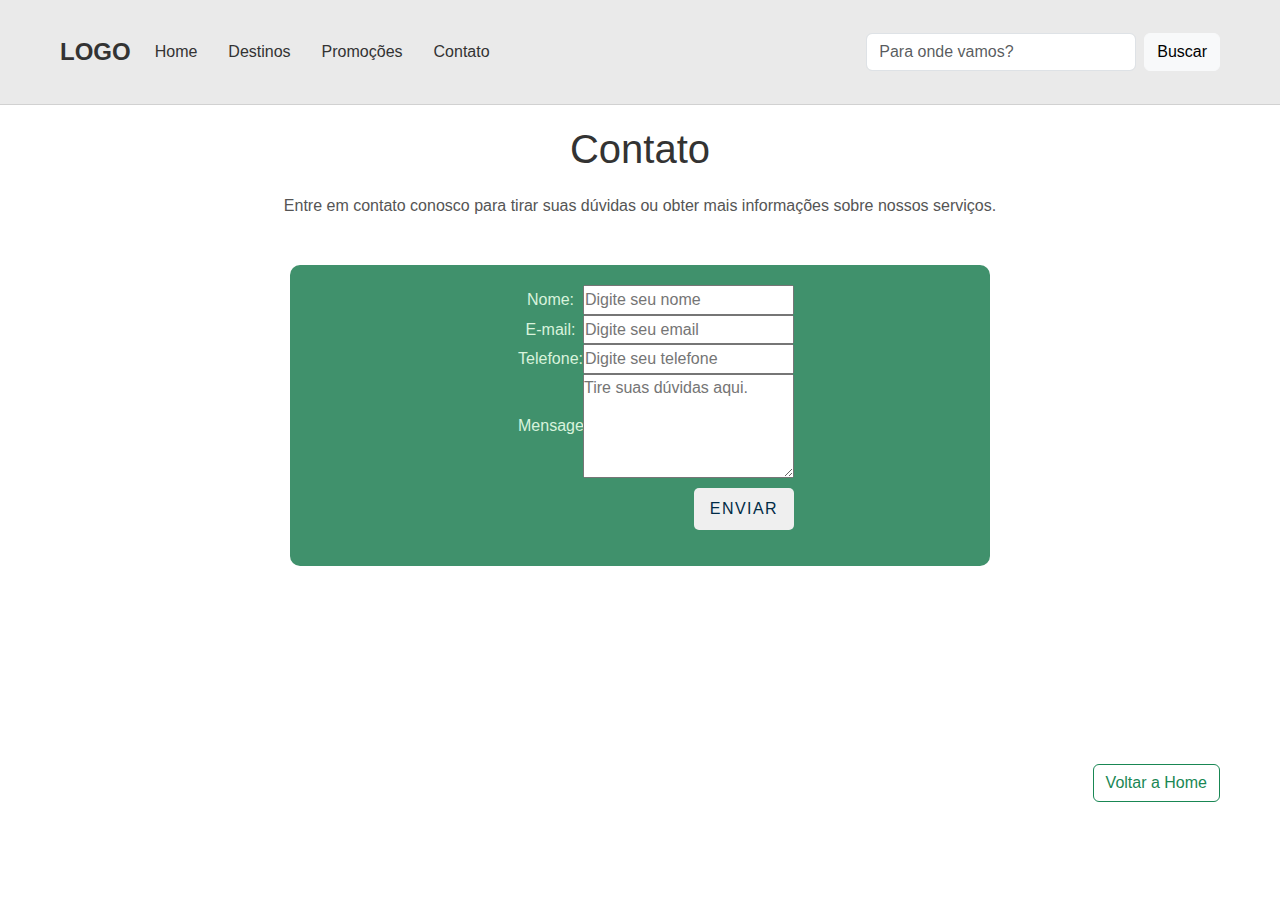
==== site/src/pages/contato/index.html @ a06727a3 "m" ====
<!DOCTYPE html>
<html lang="en">

<head>
  <meta charset="UTF-8">
  <meta name="viewport" content="width=device-width, initial-scale=1.0">
  <title>Viagens - Contato</title>
  <link rel="stylesheet" href="https://cdn.jsdelivr.net/npm/bootstrap@5.3.0/dist/css/bootstrap.min.css">
  <link rel="stylesheet" href="index.css">
</head>

<body>
  <!-- Navbar -->
  <nav class="navbar navbar-expand-lg navbar-light">
    <div class="container">
      <a class="navbar-brand" href="../../../index.html">LOGO</a>
      <button class="navbar-toggler" type="button" data-bs-toggle="collapse" data-bs-target="#navbarNav"
        aria-controls="navbarNav" aria-expanded="false" aria-label="Toggle navigation">
        <span class="navbar-toggler-icon"></span>
      </button>
      <div class="collapse navbar-collapse" id="navbarNav">
        <ul class="navbar-nav mr-auto">
          <li class="nav-item">
            <a class="nav-link" href="../../../index.html">Home</a>
          </li>
          <li class="nav-item">
            <a class="nav-link" href="../destino/index.html">Destinos</a>
          </li>
          <li class="nav-item">
            <a class="nav-link" href="../promocoes/index.html">Promoções</a>
          </li>
          <li class="nav-item">
            <a class="nav-link" href="#">Contato</a>
          </li>
        </ul>
        <div class="col">
          <form class="d-flex offset-md-6 ">
            <input class="form-control me-2" type="search" placeholder="Para onde vamos?" aria-label="Pesquisar">
            <button class="btn btn-light" type="submit">Buscar</button>
          </form>
        </div>
      </div>
    </div>
  </nav>

  <!-- Conteúdo da Página Contato -->
  <div class="container text-center">
    <h1>Contato</h1>
    <p>Entre em contato conosco para tirar suas dúvidas ou obter mais informações sobre nossos serviços.</p>
  </div>

  <main>
    <section class="fundo container-lg">
      <section>
        <form>
          <ul class="form">
            <li>
              <label for="name">Nome:</label>
              <input type="text" id="name" placeholder="Digite seu nome">
            </li>
            <li>
              <label for="email">E-mail:</label>
              <input type="email" id="email" placeholder="Digite seu email ">
            </li>
            <li>
              <label for="phone">Telefone:</label>
              <input type="tel" id="tel" placeholder="Digite seu telefone">
            </li>
            <li>
              <label for="message">Mensagem:</label>
              <textarea rows="4" id="mensagem" placeholder="Tire suas dúvidas aqui."></textarea>
            </li>
            <li>
              <button class="button" type="submit"><a href="">Enviar</a></button>
            </li>
          </ul>
        </form>
      </section>
    </section>
  </main>
  <!-- Rodapé -->
  <br><br><br><br><br><br><br>
  <footer class="footer text-end">
    <div class="container">
      <a href="../../../index.html" class="btn btn-outline-success">Voltar a Home</a>
    </div>
  </footer>

  <script src="https://cdn.jsdelivr.net/npm/bootstrap@5.3.0/dist/js/bootstrap.bundle.min.js"></script>
</body>

</html>
---- site/src/pages/contato/index.css ----
* {
    font-family: Arial, sans-serif;
    line-height: 1.6;
    margin: 0;
    padding: 0;
    list-style: none;
  }
  main {
    display: flex;
    flex-wrap: wrap;
    justify-content: center;
    text-align: center;
    padding: 10px;
  }

  .container {
    max-width: 1200px;
    margin: 0 auto;
    padding: 20px;

  }
  
  /* Estilos Navbar */
  .navbar {
    background-color: rgba(65, 64, 66, 0.11);
    border-bottom: 1px solid #d1d1d1;
  }
  
  .navbar-brand {
    font-size: 1.5rem;
    font-weight: bold;
    color: #333;
  }
  
  .navbar-nav .nav-item {
    margin-right: 15px;
  }
  
  .nav-link {
    color: #333;
  }
  
  /* Estilos para os Títulos */
  h1, h2, h3 {
    color: #333;
    margin-bottom: 20px;
  }
  
  /* Estilos para o Conteúdo */
  p {
    color: #555;
  }
  
  /* Estilos para os Botões */
  .btn-primary {
    background-color: #007bff;
    border: none;
  }
  
  .btn-primary:hover {
    background-color: #0056b3;
  }
  
  /* Estilos para Links */
  a {
    color: #007bff;
    text-decoration: none;
  }
  
  a:hover {
    color: #0056b3;
    text-decoration: underline;
  }

  .form li {
    display: flex;
    flex-wrap: wrap;
    align-items:center;
      
  }
  
  .fundo h2 {
    color: #012b46;
    
  }
  
  .form>li>label,
  .form li p {
    flex: 1 0 120px;
    max-width: 65px;
    color: #d8f3dc;
    
  }
  
  .form>li>label+* {
    flex: 1 0 200px;
  }
  
  .form li button {
    margin-top: 10px;
    margin-left: auto;
    padding: 8px 16px;
    border: none;
    color: #012b46;
    text-transform: uppercase;
    letter-spacing: .09em;
    border-radius: 5px;
    text-decoration: none;
    list-style: none;
    
  }
  
  .form li button a {
    text-decoration: none;
    list-style: none;
    color: #012b46;
  }
  
  .fundo {
    display: flex;
    position: static;
    flex-wrap: wrap;
    border-radius: 10px;
    justify-content: center;
    width: 700px;
    padding: 20px;
    background-color: #40916c;
    
  }
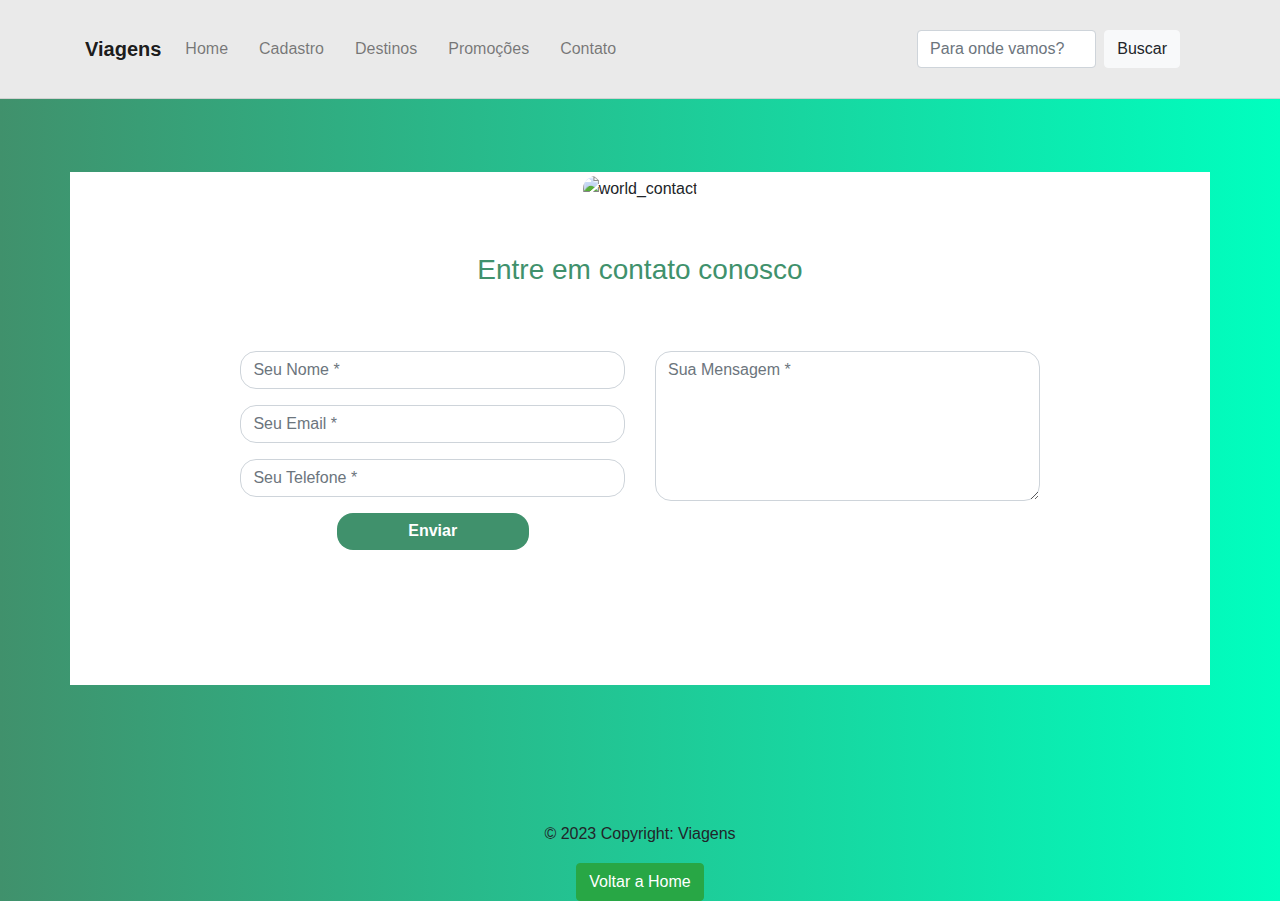
==== commit 4a031d38: "att paginas" ====
--- a/site/src/pages/contato/index.html
+++ b/site/src/pages/contato/index.html
@@ -7,13 +7,17 @@
   <title>Viagens - Contato</title>
   <link rel="stylesheet" href="https://cdn.jsdelivr.net/npm/bootstrap@5.3.0/dist/css/bootstrap.min.css">
   <link rel="stylesheet" href="index.css">
+  <link href="//maxcdn.bootstrapcdn.com/bootstrap/4.1.1/css/bootstrap.min.css" rel="stylesheet" id="bootstrap-css">
+  
+
+
 </head>
 
 <body>
   <!-- Navbar -->
   <nav class="navbar navbar-expand-lg navbar-light">
     <div class="container">
-      <a class="navbar-brand" href="../../../index.html">LOGO</a>
+      <a class="navbar-brand" href="../../../index.html">Viagens</a>
       <button class="navbar-toggler" type="button" data-bs-toggle="collapse" data-bs-target="#navbarNav"
         aria-controls="navbarNav" aria-expanded="false" aria-label="Toggle navigation">
         <span class="navbar-toggler-icon"></span>
@@ -22,6 +26,9 @@
         <ul class="navbar-nav mr-auto">
           <li class="nav-item">
             <a class="nav-link" href="../../../index.html">Home</a>
+          </li>
+          <li class="nav-item">
+            <a class="nav-link" href="../cadastro/index.html">Cadastro</a>
           </li>
           <li class="nav-item">
             <a class="nav-link" href="../destino/index.html">Destinos</a>
@@ -44,46 +51,43 @@
   </nav>
 
   <!-- Conteúdo da Página Contato -->
-  <div class="container text-center">
-    <h1>Contato</h1>
-    <p>Entre em contato conosco para tirar suas dúvidas ou obter mais informações sobre nossos serviços.</p>
-  </div>
-
-  <main>
-    <section class="fundo container-lg">
-      <section>
-        <form>
-          <ul class="form">
-            <li>
-              <label for="name">Nome:</label>
-              <input type="text" id="name" placeholder="Digite seu nome">
-            </li>
-            <li>
-              <label for="email">E-mail:</label>
-              <input type="email" id="email" placeholder="Digite seu email ">
-            </li>
-            <li>
-              <label for="phone">Telefone:</label>
-              <input type="tel" id="tel" placeholder="Digite seu telefone">
-            </li>
-            <li>
-              <label for="message">Mensagem:</label>
-              <textarea rows="4" id="mensagem" placeholder="Tire suas dúvidas aqui."></textarea>
-            </li>
-            <li>
-              <button class="button" type="submit"><a href="">Enviar</a></button>
-            </li>
-          </ul>
-        </form>
-      </section>
-    </section>
+  <main class="contact">
+    <div class="container contact-form">
+      <div class="contact-image">
+        <img src="https://cdn.pixabay.com/photo/2020/03/27/07/22/plane-4972657_1280.png" alt="world_contact" />
+      </div>
+      <form method="">
+        <h3>Entre em contato conosco</h3>
+        <div class="row">
+          <div class="col-md-6">
+            <div class="form-group">
+              <input type="text" name="txtName" class="form-control" placeholder="Seu Nome *" value="" />
+            </div>
+            <div class="form-group">
+              <input type="text" name="txtEmail" class="form-control" placeholder="Seu Email *" value="" />
+            </div>
+            <div class="form-group">
+              <input type="text" name="txtPhone" class="form-control" placeholder="Seu Telefone *" value="" />
+            </div>
+            <div class="form-group">
+              <input type="submit" name="btnSubmit" class="btnContact" value="Enviar" />
+            </div>
+          </div>
+          <div class="col-md-6">
+            <div class="form-group">
+              <textarea name="txtMsg" class="form-control" placeholder="Sua Mensagem *"
+                style="width: 100%; height: 150px;"></textarea>
+            </div>
+          </div>
+        </div>
+      </form>
+    </div>
   </main>
   <!-- Rodapé -->
-  <br><br><br><br><br><br><br>
-  <footer class="footer text-end">
-    <div class="container">
-      <a href="../../../index.html" class="btn btn-outline-success">Voltar a Home</a>
-    </div>
+
+  <footer class="footer text-center">
+    <p>&copy; 2023 Copyright: Viagens</p>
+    <a href="../../../index.html" class="btn btn-success">Voltar a Home</a>
   </footer>
 
   <script src="https://cdn.jsdelivr.net/npm/bootstrap@5.3.0/dist/js/bootstrap.bundle.min.js"></script>
--- a/site/src/pages/contato/index.css
+++ b/site/src/pages/contato/index.css
@@ -1,129 +1,109 @@
 * {
-    font-family: Arial, sans-serif;
-    line-height: 1.6;
-    margin: 0;
-    padding: 0;
-    list-style: none;
-  }
-  main {
-    display: flex;
-    flex-wrap: wrap;
-    justify-content: center;
-    text-align: center;
-    padding: 10px;
-  }
+  font-family: Arial, sans-serif;
+  line-height: 1.6;
+  margin: 0;
+  padding: 0;
+  list-style: none;
+}
 
-  .container {
-    max-width: 1200px;
-    margin: 0 auto;
-    padding: 20px;
+main {
+  display: flex;
+  flex-wrap: wrap;
+  justify-content: center;
+  text-align: center;
+  padding: 10px;
+}
 
-  }
-  
-  /* Estilos Navbar */
-  .navbar {
-    background-color: rgba(65, 64, 66, 0.11);
-    border-bottom: 1px solid #d1d1d1;
-  }
-  
-  .navbar-brand {
-    font-size: 1.5rem;
-    font-weight: bold;
-    color: #333;
-  }
-  
-  .navbar-nav .nav-item {
-    margin-right: 15px;
-  }
-  
-  .nav-link {
-    color: #333;
-  }
-  
-  /* Estilos para os Títulos */
-  h1, h2, h3 {
-    color: #333;
-    margin-bottom: 20px;
-  }
-  
-  /* Estilos para o Conteúdo */
-  p {
-    color: #555;
-  }
-  
-  /* Estilos para os Botões */
-  .btn-primary {
-    background-color: #007bff;
-    border: none;
-  }
-  
-  .btn-primary:hover {
-    background-color: #0056b3;
-  }
-  
-  /* Estilos para Links */
-  a {
-    color: #007bff;
-    text-decoration: none;
-  }
-  
-  a:hover {
-    color: #0056b3;
-    text-decoration: underline;
-  }
+.container {
+  max-width: 1200px;
+  margin: 0 auto;
+  padding: 20px;
 
-  .form li {
-    display: flex;
-    flex-wrap: wrap;
-    align-items:center;
-      
-  }
-  
-  .fundo h2 {
-    color: #012b46;
-    
-  }
-  
-  .form>li>label,
-  .form li p {
-    flex: 1 0 120px;
-    max-width: 65px;
-    color: #d8f3dc;
-    
-  }
-  
-  .form>li>label+* {
-    flex: 1 0 200px;
-  }
-  
-  .form li button {
-    margin-top: 10px;
-    margin-left: auto;
-    padding: 8px 16px;
-    border: none;
-    color: #012b46;
-    text-transform: uppercase;
-    letter-spacing: .09em;
-    border-radius: 5px;
-    text-decoration: none;
-    list-style: none;
-    
-  }
-  
-  .form li button a {
-    text-decoration: none;
-    list-style: none;
-    color: #012b46;
-  }
-  
-  .fundo {
-    display: flex;
-    position: static;
-    flex-wrap: wrap;
-    border-radius: 10px;
-    justify-content: center;
-    width: 700px;
-    padding: 20px;
-    background-color: #40916c;
-    
-  }
+}
+
+/* Estilos Navbar */
+.navbar {
+  background-color: rgba(65, 64, 66, 0.11);
+  border-bottom: 1px solid #d1d1d1;
+}
+
+.navbar-brand {
+  font-size: 1.5rem;
+  font-weight: bold;
+  color: #333;
+}
+
+.navbar-nav .nav-item {
+  margin-right: 15px;
+}
+
+.nav-link {
+  color: #333;
+}
+
+footer {
+  display: flex;
+}
+
+.contact,
+footer {
+  background: -webkit-linear-gradient(left, #40916c, #00ffbf);
+}
+
+.contact-form {
+  background: #fff;
+  margin-top: 5%;
+  margin-bottom: 10%;
+  width: 70%;
+}
+
+.contact-form .form-control {
+  border-radius: 1rem;
+}
+
+.contact-image {
+  text-align: center;
+}
+
+.contact-image img {
+  border-radius: 6rem;
+  width: 11%;
+  margin-top: -3%;
+
+}
+
+.contact-form form {
+  padding: 14%;
+}
+
+.contact-form form .row {
+  margin-bottom: -7%;
+}
+
+.contact-form h3 {
+  margin-bottom: 8%;
+  margin-top: -15%;
+  text-align: center;
+  color: #40916c;
+}
+
+.contact-form .btnContact {
+  width: 50%;
+  border: none;
+  border-radius: 1rem;
+  padding: 1.5%;
+  background: #40916c;
+  font-weight: 600;
+  color: #fff;
+  cursor: pointer;
+}
+
+.btnContactSubmit {
+  width: 50%;
+  border-radius: 1rem;
+  padding: 1.5%;
+  color: #fff;
+  background-color: #40916c;
+  border: none;
+  cursor: pointer;
+}